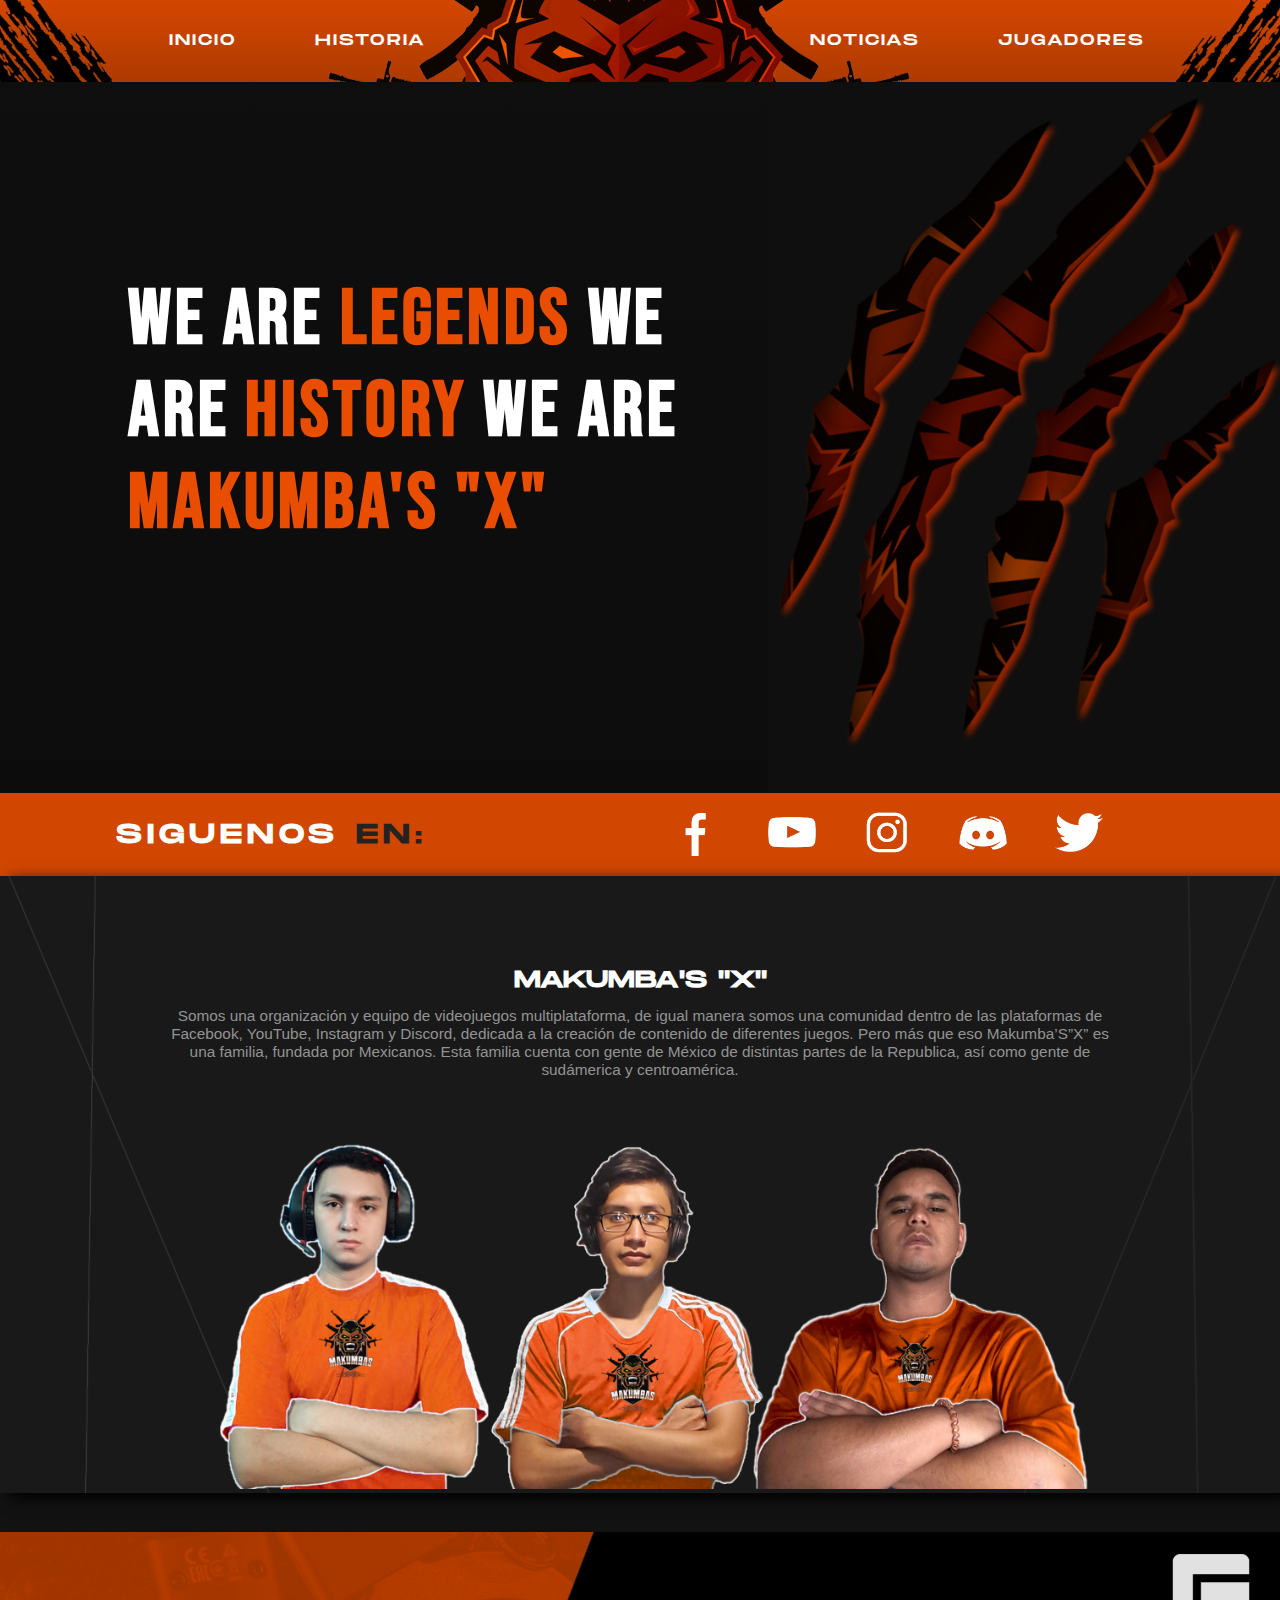
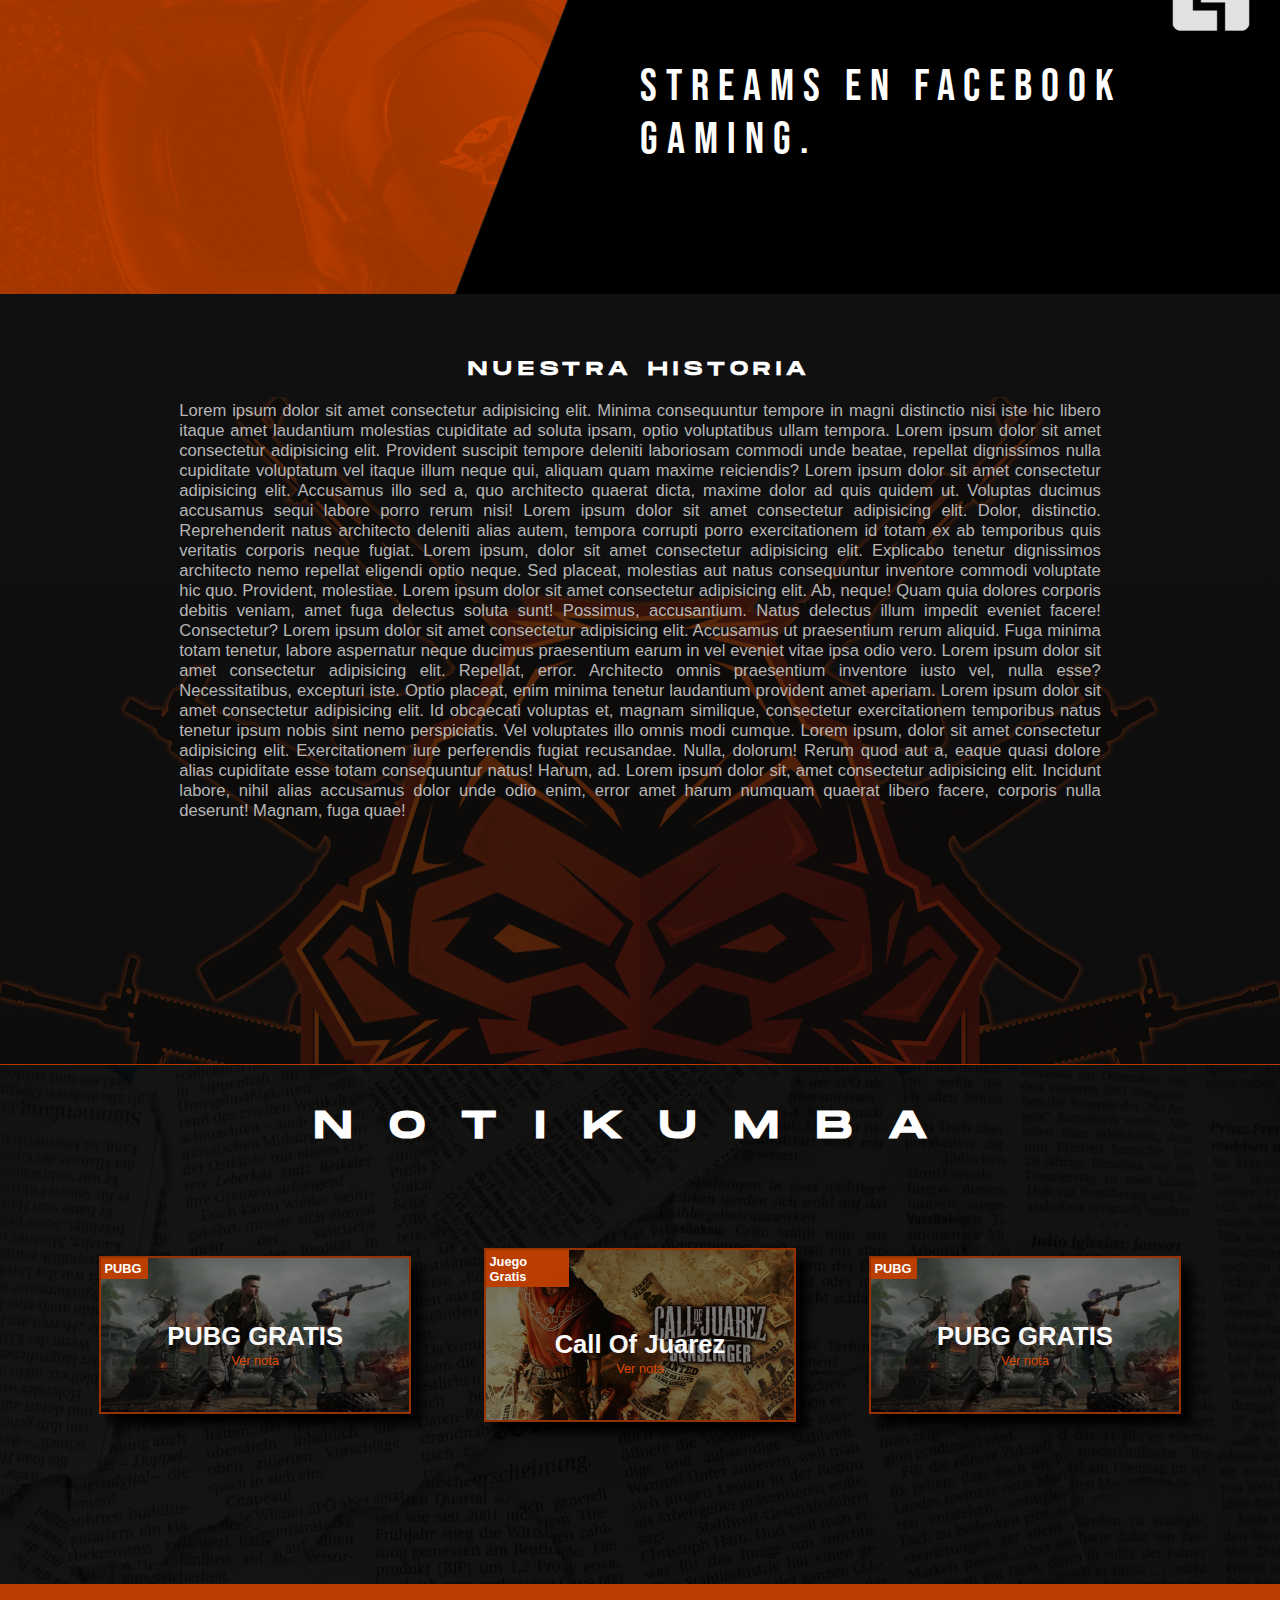
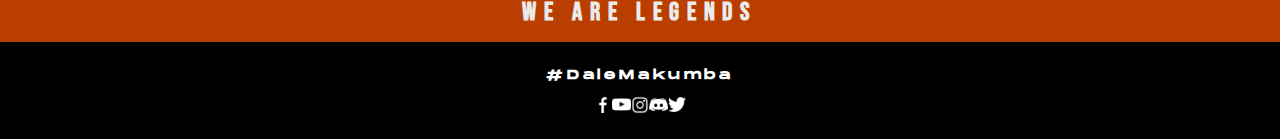
==== index.html @ d638b9bd "first" ====
<!DOCTYPE HTML>
<html>
    <head>
        <meta charset="utf-8">
        <title> Makumba'S"X" </title>
        <link rel="stylesheet" type="text/css" href="css/main.css"> 
    </head>
    <body>
        <nav>
            
            <ul>
                <li><a href="index.html">INICIO</a></li>
                <li><a href="#">HISTORIA</a></li>
                <li></li>
                <li></li>
                <li></li>
                <li></li>
                <li><a href="#">NOTICIAS</a></li>
                <li><a href="jugadores.html">JUGADORES</a></li>
            </ul>
        </nav>
        <header>
            <div> 
                <h1 class="tipografia"> WE ARE <font color="#E84D00" class="effect"> LEGENDS </font> WE ARE <font color="#E84D00" class="effect"> HISTORY </font> 
                    WE ARE <font color="#E84D00" class="effect"> MAKUMBA'S "X" </font>
                </h1>
            </div>
        </header>
        <div id="bannersocial">
            <h1> SIGUENOS <font color="#232323">EN:</font> </h1>
            <div id="socialmedias">
                <a target="_blank" href="https://www.facebook.com/makumbasx" class="btnimage"><img src="css/images/LogoFacebook.png" href="www.facebook.com"></a>
                <a target="_blank" href="https://www.youtube.com/c/MakumbaSX" class="btnimage"><img src="css/images/LogoYoutube.png"></a>
                <a target="_blank" href="https://www.instagram.com/makumbasx/" class="btnimage"><img src="css/images/LogoInstagram_Negro.png"></a>
                <a target="_blank" href="https://discord.gg/G5nGmAb" class="btnimage"><img src="css/images/LogoDiscord.png"></a>
                <a target="_blank" href="https://twitter.com/makumbasx" class="btnimage"><img src="css/images/LogoTwitter.png"></a>
                
            </div>
        </div>
        <div class="info">
            <h1> MAKUMBA'S "X" </h1>
            <p> Somos una organización y equipo de videojuegos multiplataforma, de igual manera somos una comunidad dentro de las plataformas de Facebook, YouTube, Instagram y Discord, dedicada a la creación de contenido de diferentes juegos. Pero más que eso Makumba’S”X” es una familia, fundada por Mexicanos. Esta familia cuenta con gente de México de distintas partes de la Republica, así como gente de sudámerica y centroamérica.</p>
            <img src="css/images/players_info.png">
        </div>
            <div class="stream">
                <div>
                    <a target="_blank" href="https://www.facebook.com/gaming/makumbasx?utm_source=gcd35F5A"> Streams en Facebook Gaming. </a>
                </div>
            </div>
        <div class="section2">
            <article>
                <h1> NUESTRA HISTORIA</h1>
                
                <p>
                    Lorem ipsum dolor sit amet consectetur adipisicing elit. Minima consequuntur tempore in magni distinctio nisi iste hic libero itaque amet laudantium molestias cupiditate ad soluta ipsam, optio voluptatibus ullam tempora.
                    Lorem ipsum dolor sit amet consectetur adipisicing elit. Provident suscipit tempore deleniti laboriosam commodi unde beatae, repellat dignissimos nulla cupiditate voluptatum vel itaque illum neque qui, aliquam quam maxime reiciendis?
                    Lorem ipsum dolor sit amet consectetur adipisicing elit. Accusamus illo sed a, quo architecto quaerat dicta, maxime dolor ad quis quidem ut. Voluptas ducimus accusamus sequi labore porro rerum nisi!
                    Lorem ipsum dolor sit amet consectetur adipisicing elit. Dolor, distinctio. Reprehenderit natus architecto deleniti alias autem, tempora corrupti porro exercitationem id totam ex ab temporibus quis veritatis corporis neque fugiat.
                    Lorem ipsum, dolor sit amet consectetur adipisicing elit. Explicabo tenetur dignissimos architecto nemo repellat eligendi optio neque. Sed placeat, molestias aut natus consequuntur inventore commodi voluptate hic quo. Provident, molestiae.
                    Lorem ipsum dolor sit amet consectetur adipisicing elit. Ab, neque! Quam quia dolores corporis debitis veniam, amet fuga delectus soluta sunt! Possimus, accusantium. Natus delectus illum impedit eveniet facere! Consectetur?
                    Lorem ipsum dolor sit amet consectetur adipisicing elit. Accusamus ut praesentium rerum aliquid. Fuga minima totam tenetur, labore aspernatur neque ducimus praesentium earum in vel eveniet vitae ipsa odio vero.
                    Lorem ipsum dolor sit amet consectetur adipisicing elit. Repellat, error. Architecto omnis praesentium inventore iusto vel, nulla esse? Necessitatibus, excepturi iste. Optio placeat, enim minima tenetur laudantium provident amet aperiam.
                    Lorem ipsum dolor sit amet consectetur adipisicing elit. Id obcaecati voluptas et, magnam similique, consectetur exercitationem temporibus natus tenetur ipsum nobis sint nemo perspiciatis. Vel voluptates illo omnis modi cumque.
                    Lorem ipsum, dolor sit amet consectetur adipisicing elit. Exercitationem iure perferendis fugiat recusandae. Nulla, dolorum! Rerum quod aut a, eaque quasi dolore alias cupiditate esse totam consequuntur natus! Harum, ad.
                    Lorem ipsum dolor sit, amet consectetur adipisicing elit. Incidunt labore, nihil alias accusamus dolor unde odio enim, error amet harum numquam quaerat libero facere, corporis nulla deserunt! Magnam, fuga quae! 
                </p>

            </article>
            
        </div>
       
        <div class="notikumba">
            <h1>
                NOTIKUMBA
            </h1>
            <div id="n">
                <div class="seccion-notas" style="background-image: url(css/images/PUBG\ GRATIS.png);
                background-size: 100%;">
                <h2> PUBG </h2>
                <div class="nota">
                    <h3> PUBG GRATIS </h3>
                    <a href="#"> Ver nota </a>
                </div>
                
            </div>

            <div class="seccion-notas" style="background-image: url(css/images/JuegoGratis_CallOfJuarez.png);
                background-size: 100%;">
                <h2 style="width: 25%;"> Juego Gratis </h2>
                <div class="nota">
                    <h3> Call Of Juarez </h3>
                    <a href="#"> Ver nota </a>
                </div>
                
            </div>

            <div class="seccion-notas" style="background-image: url(css/images/PUBG\ GRATIS.png);
                background-size: 100%;">
                <h2> PUBG </h2>
                <div class="nota">
                    <h3> PUBG GRATIS </h3>
                    <a href="#"> Ver nota </a>
                </div>
                
            </div>
            </div>
        </div>
        <br>
        <br>
        <div class="prefooter">
            <h1> We Are Legends </h1>
        </div>
        <footer>
            <h1> #DaleMakumba </h1>
            <div id="socialmedias2">
                <a href="#"></a>
                <a href="#"></a>
                <a href="#"></a>
                <a href="#"></a>
                
                <img src="css/images/LogoFacebook.png" href="www.facebook.com">
                <img src="css/images/LogoYoutube.png">
                <img src="css/images/LogoInstagram_Negro.png">
                <img src="css/images/LogoDiscord.png">
                <img src="css/images/LogoTwitter.png">
            </div>
        </footer>
        
    </body>

</html>
---- css/main.css ----
*{
    margin: 0;
    padding: 0;
}
body{
    
    background-color: #191919;
    background: linear-gradient(to top, #0c0c0c 15%, #191919);
}

@font-face {
    font-family: fuente1;
    src: url(MonumentExtended-Regular.otf);
}
@font-face{
    font-family: bebas;
    src: url(BebasNeue-Regular.otf);
}
nav{
    width: 100%;
    max-width: 100%;
    display: inline-flex;
    background-color: #E84D00;
    background-image: url(images/fondonav.png);
    background-size: 100%;
    
}
nav ul{
    display: flex;
    justify-content: center;
    align-items: center;
    width: 100%;
    letter-spacing: 2px;
}
nav ul li{
    text-decoration: none;
    font-family: fuente1;
    font: bold;
    font-size: 1.2vw;
    display: flex;
    padding: 2%;
    padding-left: 4%;
}
nav ul li a{
    text-decoration: none;
    color: white;
    padding: 4%;
}
nav ul li a:hover{
    color: rgb(41, 41, 41);
    transition: 200ms;
}
header{
    width: 100%;
    background-image: url(images/WallpaperCelular.png);
    background-size: 40%;
    background-repeat: no-repeat;
    background-position: 100%;
    padding: 0;
}
header div{
    background-color: rgba(0, 0, 0, .40);
    padding-left: 10%;
    padding-top: 15%;
    padding-right: 5%;
    padding-bottom: 19%;
}
header div h1{
    width: 60%;
    font-family: bebas;
    color: white;
    font-size: 6vw;
    letter-spacing: .050em;
}
#bannersocial{
    width: 100%;
    background-color: #d14600;
    margin-top: 0%;
    display: flex;
}
#bannersocial h1{
    color: white;
    font-family: fuente1;
    letter-spacing: 5px;;
    text-align: center;
    font-size: 2.1vw;
    padding: 2%;
    width: 40%;
}
#socialmedias{
    width: 60%;
    display: flex;
    justify-content: center;
    align-items: center;
}
#socialmedias a{
    width: 13%;
}
#socialmedias a img{
    width:  50%;
}
.info{
    width: 100%;
    padding-top: 7%;
    box-shadow:  10px 5px 15px black;
    background-image: url(images/fondoinfo.png);
    background-size: 100%;
}
.info h1{
    width: 100%;
    text-align: center;
    font-family: fuente1;
    color: white;
    font-size: 1.8vw;
}
.info p{
    width: 75%;
    color: #939393;
    font-size: 1.2vw;
    font-family: 'Franklin Gothic Medium', 'Arial Narrow', Arial, sans-serif;
    text-align: center;
    margin-left: 12.5%;
    padding-top: 1%;
}
.info img{
    margin-top: 5%;
    width: 70%;
    margin-left: 15%;

}
.stream{
    width: 100%;
    background-image: url(images/banner_stream.png);
    background-size: 100%;
    background-repeat: no-repeat;
    margin-top: 3%;
}
.stream:hover{
    background-size: 110%;
    transition: .5s;
}
.stream div{
    padding-top: 10%;
    padding-left: 50%;
    padding-bottom: 10%;
    background-color: rgba(0, 0, 0, .10);
}
.stream a{
    text-decoration: none;
    color: white;
    font-size: 3.5vw;
    font-family: bebas;
    letter-spacing: .2em;
}
.stream a:hover{
    text-shadow: 0px 0px 5px white;
}
.section2{
    padding: 10%;
    padding-top: 5%;
    padding-bottom: 15%;
    background-position: bottom;
    display: inline-flex;
    background-image: url(images/NEWLOGINHO3.png);
    background-size: 100%;
    background-repeat: no-repeat;
}
.section2 article h1{
    color: white;
    font-family: fuente1;
    letter-spacing: 0.3em;
    font-size: 1.5vw;
    text-align: center;
}
.section2 article p{
    color: rgb(182, 182, 182);
    font-size: 1.3vw;
    font-family: 'Franklin Gothic Medium', 'Arial Narrow', Arial, sans-serif;
    width: 90%;
    margin-left: 5%;
    text-align: justify;
    padding-top: 2%;
    padding-bottom: 5% ;
}
.section2 article img{
    width: 80%;
}

.notikumba{
    background-image: url(images/fondonotikumba.png);
    background-size: 100%;
    padding: 2%;
    border-top: 1px #B53C00 solid;
    padding-bottom: 10%;
}
.notikumba h1{
    padding: 1%;
    font-family: fuente1;
    text-align: center;
    color: white;
    font-size: 3vw;
    letter-spacing: 1em;
}
#n{
    width: 100%;
    display: flex;
    justify-content: center;
    align-items: center;
    margin-top: 5%;
}
.seccion-notas{
    margin: 3%;
    width: 25%;
    margin-top: 2%;
    box-shadow: 10px 10px 10px black;
    border: 2px #973200 solid;
}
.seccion-notas h2{
    width: 13%;
    color: #ba3e00;
    font-family:'Segoe UI', Tahoma, Geneva, Verdana, sans-serif;
    font-size: 1vw;
    background-color: #ba3e00;
    color: white;
    padding: 1%;
}
.nota{
    padding: 14%;
    text-align: center;
}
.seccion-notas .nota h3{
    width: 100%;
    color: white;
    font-size: 2vw;
    text-decoration: none;
    font-family: 'Franklin Gothic Medium', 'Arial Narrow', Arial, sans-serif;
    letter-spacing: normal;
}
.seccion-notas .nota a{
    text-decoration: none;
    font-family: 'Franklin Gothic Medium', 'Arial Narrow', Arial, sans-serif;
    color: #df4a00;
    font-size: 1vw;
    box-shadow: 0px 0px 105px black;
}
.seccion-notas .nota a:hover{
    color: #bb3e00;
}
footer{
    border-top: 1px #B53C00 solid;
    background-color: black;
    padding: 2%;
}
footer h1{
    color: white;
    font-size: 1vw;
    letter-spacing: .3em;
    font-family: fuente1;
    text-align: center;
}
#socialmedias2{
    margin-top: 1%;
    width: 100%;
    display: flex;
    justify-content: center;
    align-items: center;
}
#socialmedias2 img{
    width: 1.5%;
}
.prefooter{
    padding: 1%;
    background-color: #ba3e00;
    margin-top: -3%;
}
.prefooter h1{
    color: rgb(235, 235, 235);
    font-size: 2vw;
    font-family: bebas;
    text-align: center;
    letter-spacing: .3em;

}
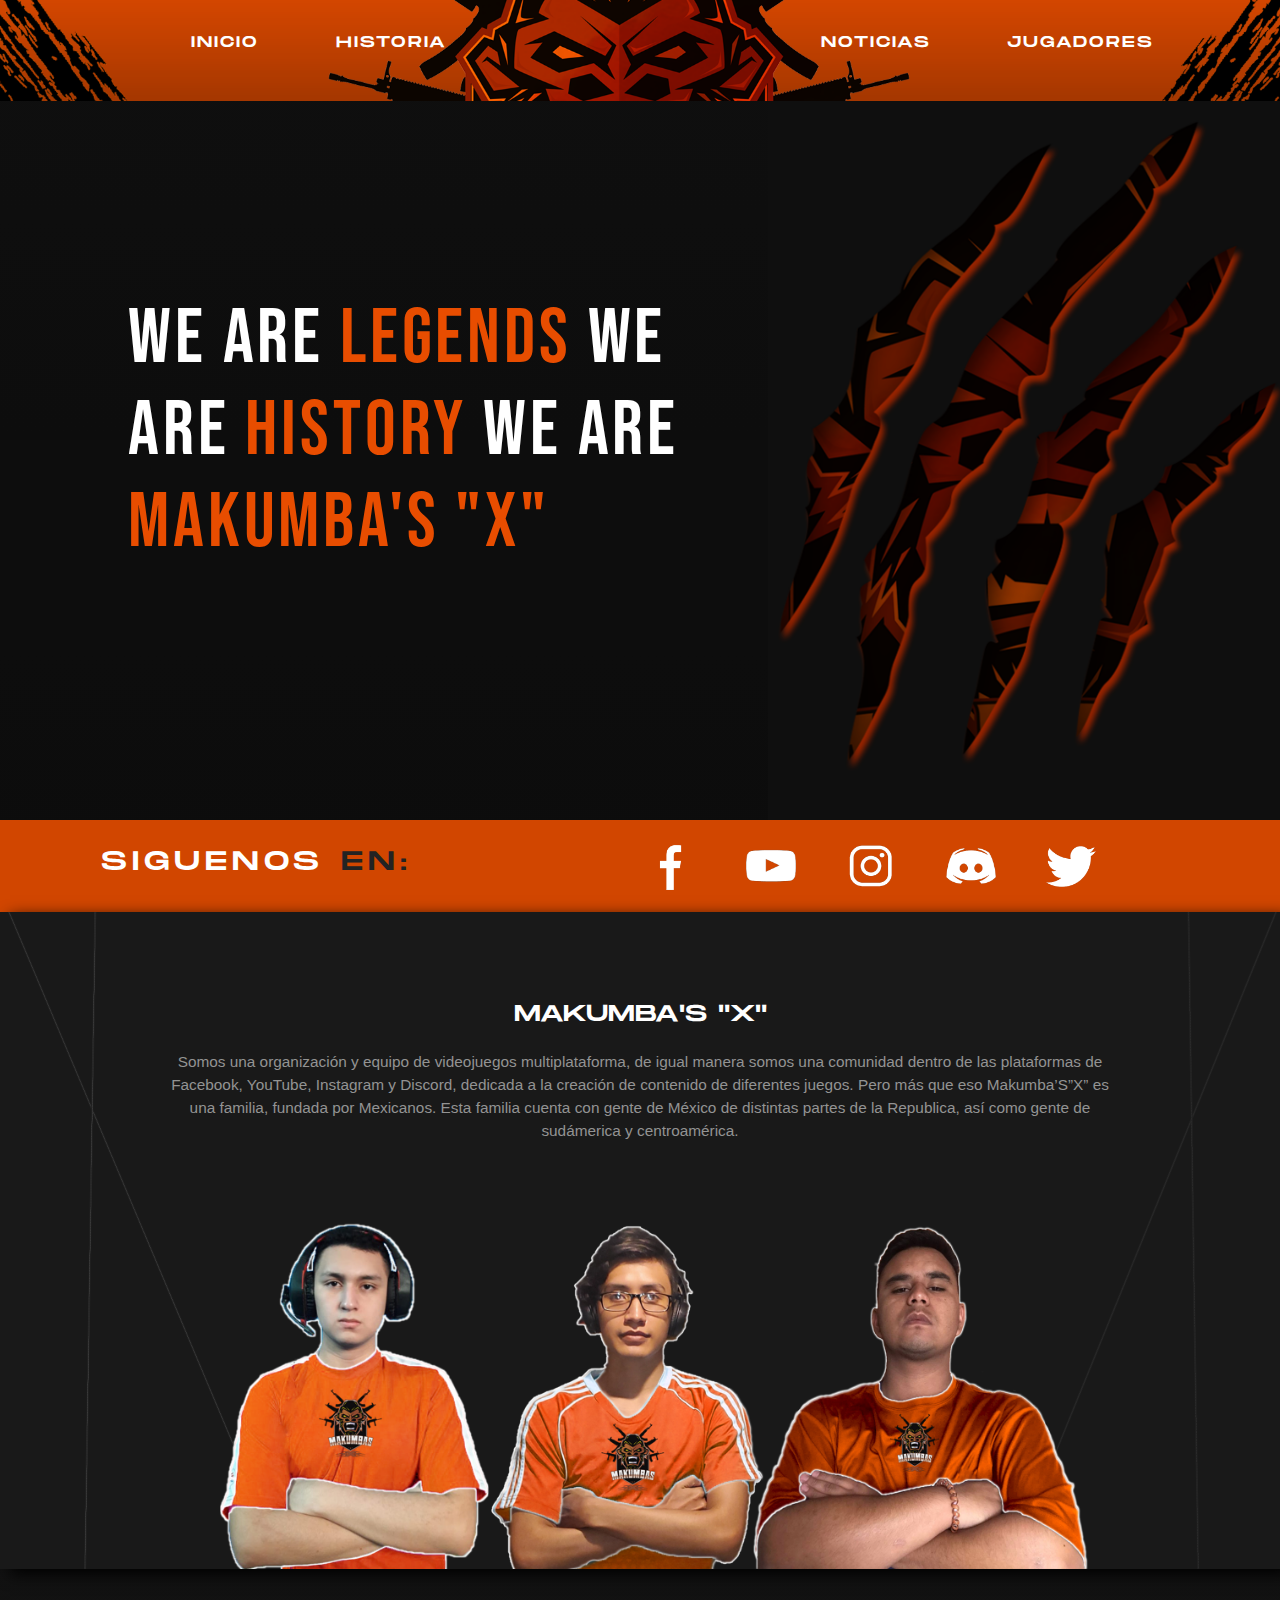
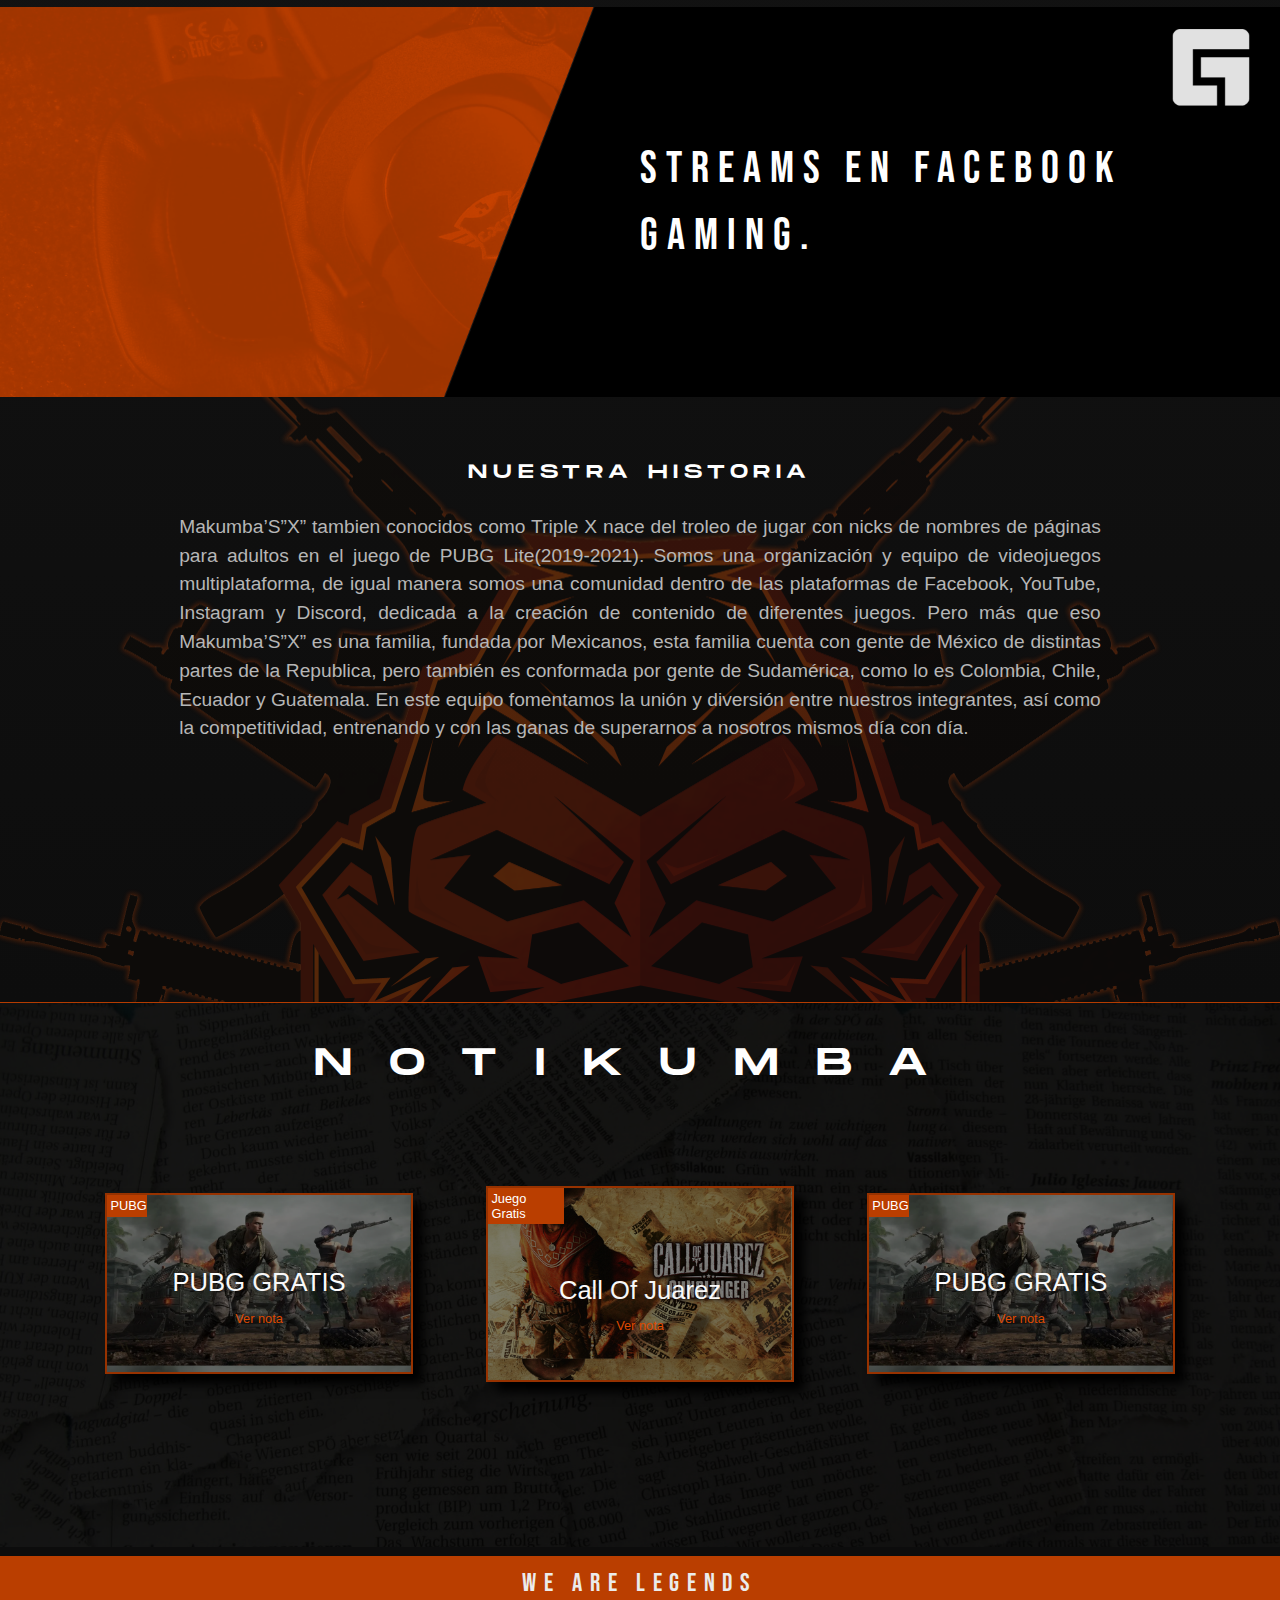
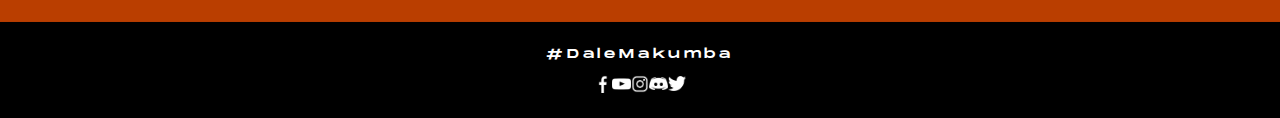
==== commit 29fa9703: "christmas version" ====
--- a/index.html
+++ b/index.html
@@ -1,87 +1,94 @@
 <!DOCTYPE HTML>
 <html>
-    <head>
-        <meta charset="utf-8">
-        <title> Makumba'S"X" </title>
-        <link rel="stylesheet" type="text/css" href="css/main.css"> 
-    </head>
-    <body>
-        <nav>
-            
-            <ul>
-                <li><a href="index.html">INICIO</a></li>
-                <li><a href="#">HISTORIA</a></li>
-                <li></li>
-                <li></li>
-                <li></li>
-                <li></li>
-                <li><a href="#">NOTICIAS</a></li>
-                <li><a href="jugadores.html">JUGADORES</a></li>
-            </ul>
-        </nav>
-        <header>
-            <div> 
-                <h1 class="tipografia"> WE ARE <font color="#E84D00" class="effect"> LEGENDS </font> WE ARE <font color="#E84D00" class="effect"> HISTORY </font> 
-                    WE ARE <font color="#E84D00" class="effect"> MAKUMBA'S "X" </font>
-                </h1>
-            </div>
-        </header>
-        <div id="bannersocial">
-            <h1> SIGUENOS <font color="#232323">EN:</font> </h1>
-            <div id="socialmedias">
-                <a target="_blank" href="https://www.facebook.com/makumbasx" class="btnimage"><img src="css/images/LogoFacebook.png" href="www.facebook.com"></a>
-                <a target="_blank" href="https://www.youtube.com/c/MakumbaSX" class="btnimage"><img src="css/images/LogoYoutube.png"></a>
-                <a target="_blank" href="https://www.instagram.com/makumbasx/" class="btnimage"><img src="css/images/LogoInstagram_Negro.png"></a>
-                <a target="_blank" href="https://discord.gg/G5nGmAb" class="btnimage"><img src="css/images/LogoDiscord.png"></a>
-                <a target="_blank" href="https://twitter.com/makumbasx" class="btnimage"><img src="css/images/LogoTwitter.png"></a>
-                
-            </div>
+
+<head>
+    <meta charset="utf-8">
+    <title> Makumba'S"X" </title>
+    <link rel="stylesheet" type="text/css" href="css/main.css">
+    <link rel="stylesheet" type="text/css" href="css/bootstrap.min.css">
+    <script defer src="https://app.embed.im/snow.js"></script>
+</head>
+
+<body>
+    <nav>
+        <ul>
+            <li><a href="index.html">INICIO</a></li>
+            <li><a href="#history">HISTORIA</a></li>
+            <li></li>
+            <li></li>
+            <li></li>
+            <li></li>
+            <li><a href="#">NOTICIAS</a></li>
+            <li><a href="jugadores.html">JUGADORES</a></li>
+        </ul>
+    </nav>
+    <header>
+        <div>
+            <h1 class="tipografia"> WE ARE <font color="#E84D00" class="effect"> LEGENDS </font> WE ARE <font
+                    color="#E84D00" class="effect"> HISTORY </font>
+                WE ARE <font color="#E84D00" class="effect"> MAKUMBA'S "X" </font>
+            </h1>
         </div>
-        <div class="info">
-            <h1> MAKUMBA'S "X" </h1>
-            <p> Somos una organización y equipo de videojuegos multiplataforma, de igual manera somos una comunidad dentro de las plataformas de Facebook, YouTube, Instagram y Discord, dedicada a la creación de contenido de diferentes juegos. Pero más que eso Makumba’S”X” es una familia, fundada por Mexicanos. Esta familia cuenta con gente de México de distintas partes de la Republica, así como gente de sudámerica y centroamérica.</p>
-            <img src="css/images/players_info.png">
+    </header>
+    <div id="bannersocial">
+        <h1> SIGUENOS <font color="#232323">EN:</font>
+        </h1>
+        <div id="socialmedias">
+            <a target="_blank" href="https://www.facebook.com/makumbasx" class="btnimage"><img
+                    src="css/images/LogoFacebook.png" href="www.facebook.com"></a>
+            <a target="_blank" href="https://www.youtube.com/c/MakumbaSX" class="btnimage"><img
+                    src="css/images/LogoYoutube.png"></a>
+            <a target="_blank" href="https://www.instagram.com/makumbasx/" class="btnimage"><img
+                    src="css/images/LogoInstagram_Negro.png"></a>
+            <a target="_blank" href="https://discord.gg/G5nGmAb" class="btnimage"><img
+                    src="css/images/LogoDiscord.png"></a>
+            <a target="_blank" href="https://twitter.com/makumbasx" class="btnimage"><img
+                    src="css/images/LogoTwitter.png"></a>
+
         </div>
-            <div class="stream">
-                <div>
-                    <a target="_blank" href="https://www.facebook.com/gaming/makumbasx?utm_source=gcd35F5A"> Streams en Facebook Gaming. </a>
-                </div>
-            </div>
-        <div class="section2">
-            <article>
-                <h1> NUESTRA HISTORIA</h1>
-                
-                <p>
-                    Lorem ipsum dolor sit amet consectetur adipisicing elit. Minima consequuntur tempore in magni distinctio nisi iste hic libero itaque amet laudantium molestias cupiditate ad soluta ipsam, optio voluptatibus ullam tempora.
-                    Lorem ipsum dolor sit amet consectetur adipisicing elit. Provident suscipit tempore deleniti laboriosam commodi unde beatae, repellat dignissimos nulla cupiditate voluptatum vel itaque illum neque qui, aliquam quam maxime reiciendis?
-                    Lorem ipsum dolor sit amet consectetur adipisicing elit. Accusamus illo sed a, quo architecto quaerat dicta, maxime dolor ad quis quidem ut. Voluptas ducimus accusamus sequi labore porro rerum nisi!
-                    Lorem ipsum dolor sit amet consectetur adipisicing elit. Dolor, distinctio. Reprehenderit natus architecto deleniti alias autem, tempora corrupti porro exercitationem id totam ex ab temporibus quis veritatis corporis neque fugiat.
-                    Lorem ipsum, dolor sit amet consectetur adipisicing elit. Explicabo tenetur dignissimos architecto nemo repellat eligendi optio neque. Sed placeat, molestias aut natus consequuntur inventore commodi voluptate hic quo. Provident, molestiae.
-                    Lorem ipsum dolor sit amet consectetur adipisicing elit. Ab, neque! Quam quia dolores corporis debitis veniam, amet fuga delectus soluta sunt! Possimus, accusantium. Natus delectus illum impedit eveniet facere! Consectetur?
-                    Lorem ipsum dolor sit amet consectetur adipisicing elit. Accusamus ut praesentium rerum aliquid. Fuga minima totam tenetur, labore aspernatur neque ducimus praesentium earum in vel eveniet vitae ipsa odio vero.
-                    Lorem ipsum dolor sit amet consectetur adipisicing elit. Repellat, error. Architecto omnis praesentium inventore iusto vel, nulla esse? Necessitatibus, excepturi iste. Optio placeat, enim minima tenetur laudantium provident amet aperiam.
-                    Lorem ipsum dolor sit amet consectetur adipisicing elit. Id obcaecati voluptas et, magnam similique, consectetur exercitationem temporibus natus tenetur ipsum nobis sint nemo perspiciatis. Vel voluptates illo omnis modi cumque.
-                    Lorem ipsum, dolor sit amet consectetur adipisicing elit. Exercitationem iure perferendis fugiat recusandae. Nulla, dolorum! Rerum quod aut a, eaque quasi dolore alias cupiditate esse totam consequuntur natus! Harum, ad.
-                    Lorem ipsum dolor sit, amet consectetur adipisicing elit. Incidunt labore, nihil alias accusamus dolor unde odio enim, error amet harum numquam quaerat libero facere, corporis nulla deserunt! Magnam, fuga quae! 
-                </p>
+    </div>
+    <div class="info">
+        <h1> MAKUMBA'S "X" </h1>
+        <p> Somos una organización y equipo de videojuegos multiplataforma, de igual manera somos una comunidad dentro
+            de las plataformas de Facebook, YouTube, Instagram y Discord, dedicada a la creación de contenido de
+            diferentes juegos. Pero más que eso Makumba’S”X” es una familia, fundada por Mexicanos. Esta familia cuenta
+            con gente de México de distintas partes de la Republica, así como gente de sudámerica y centroamérica.</p>
+        <img src="css/images/players_info.png">
+    </div>
+    <div class="stream">
+        <div>
+            <a target="_blank" href="https://www.facebook.com/gaming/makumbasx?utm_source=gcd35F5A"> Streams en Facebook
+                Gaming. </a>
+        </div>
+    </div>
+    <div class="section2" id="history">
+        <article>
+            <h1> NUESTRA HISTORIA</h1>
 
-            </article>
-            
-        </div>
-       
-        <div class="notikumba">
-            <h1>
-                NOTIKUMBA
-            </h1>
-            <div id="n">
-                <div class="seccion-notas" style="background-image: url(css/images/PUBG\ GRATIS.png);
+            <p>
+                Makumba’S”X” tambien conocidos como Triple X nace del troleo de jugar con nicks de nombres de páginas para adultos en el juego de PUBG Lite(2019-2021).
+Somos una organización y equipo de videojuegos multiplataforma, de igual manera somos una comunidad dentro de las plataformas de Facebook, YouTube, Instagram y Discord, dedicada a la creación de contenido de diferentes juegos. Pero más que eso Makumba’S”X” es una familia, fundada por Mexicanos, esta familia cuenta con gente de México de distintas partes de la Republica, pero también es conformada por gente de Sudamérica, como lo es Colombia, Chile, Ecuador y Guatemala.
+En este equipo fomentamos la unión y diversión entre nuestros integrantes, así como la competitividad, entrenando y con las ganas de superarnos a nosotros mismos día con día. 
+
+            </p>
+
+        </article>
+
+    </div>
+
+    <div class="notikumba">
+        <h1>
+            NOTIKUMBA
+        </h1>
+        <div id="n">
+            <div class="seccion-notas" style="background-image: url(css/images/PUBG\ GRATIS.png);
                 background-size: 100%;">
                 <h2> PUBG </h2>
                 <div class="nota">
                     <h3> PUBG GRATIS </h3>
                     <a href="#"> Ver nota </a>
                 </div>
-                
+
             </div>
 
             <div class="seccion-notas" style="background-image: url(css/images/JuegoGratis_CallOfJuarez.png);
@@ -91,7 +98,7 @@
                     <h3> Call Of Juarez </h3>
                     <a href="#"> Ver nota </a>
                 </div>
-                
+
             </div>
 
             <div class="seccion-notas" style="background-image: url(css/images/PUBG\ GRATIS.png);
@@ -101,31 +108,31 @@
                     <h3> PUBG GRATIS </h3>
                     <a href="#"> Ver nota </a>
                 </div>
-                
-            </div>
+
             </div>
         </div>
-        <br>
-        <br>
-        <div class="prefooter">
-            <h1> We Are Legends </h1>
+    </div>
+    <br>
+    <br>
+    <div class="prefooter">
+        <h1> We Are Legends </h1>
+    </div>
+    <footer>
+        <h1> #DaleMakumba </h1>
+        <div id="socialmedias2">
+            <a href="#"></a>
+            <a href="#"></a>
+            <a href="#"></a>
+            <a href="#"></a>
+
+            <img src="css/images/LogoFacebook.png" href="www.facebook.com">
+            <img src="css/images/LogoYoutube.png">
+            <img src="css/images/LogoInstagram_Negro.png">
+            <img src="css/images/LogoDiscord.png">
+            <img src="css/images/LogoTwitter.png">
         </div>
-        <footer>
-            <h1> #DaleMakumba </h1>
-            <div id="socialmedias2">
-                <a href="#"></a>
-                <a href="#"></a>
-                <a href="#"></a>
-                <a href="#"></a>
-                
-                <img src="css/images/LogoFacebook.png" href="www.facebook.com">
-                <img src="css/images/LogoYoutube.png">
-                <img src="css/images/LogoInstagram_Negro.png">
-                <img src="css/images/LogoDiscord.png">
-                <img src="css/images/LogoTwitter.png">
-            </div>
-        </footer>
-        
-    </body>
+    </footer>
+
+</body>
 
 </html>--- a/css/main.css
+++ b/css/main.css
@@ -174,7 +174,7 @@
 }
 .section2 article p{
     color: rgb(182, 182, 182);
-    font-size: 1.3vw;
+    font-size: 1.5vw;
     font-family: 'Franklin Gothic Medium', 'Arial Narrow', Arial, sans-serif;
     width: 90%;
     margin-left: 5%;
